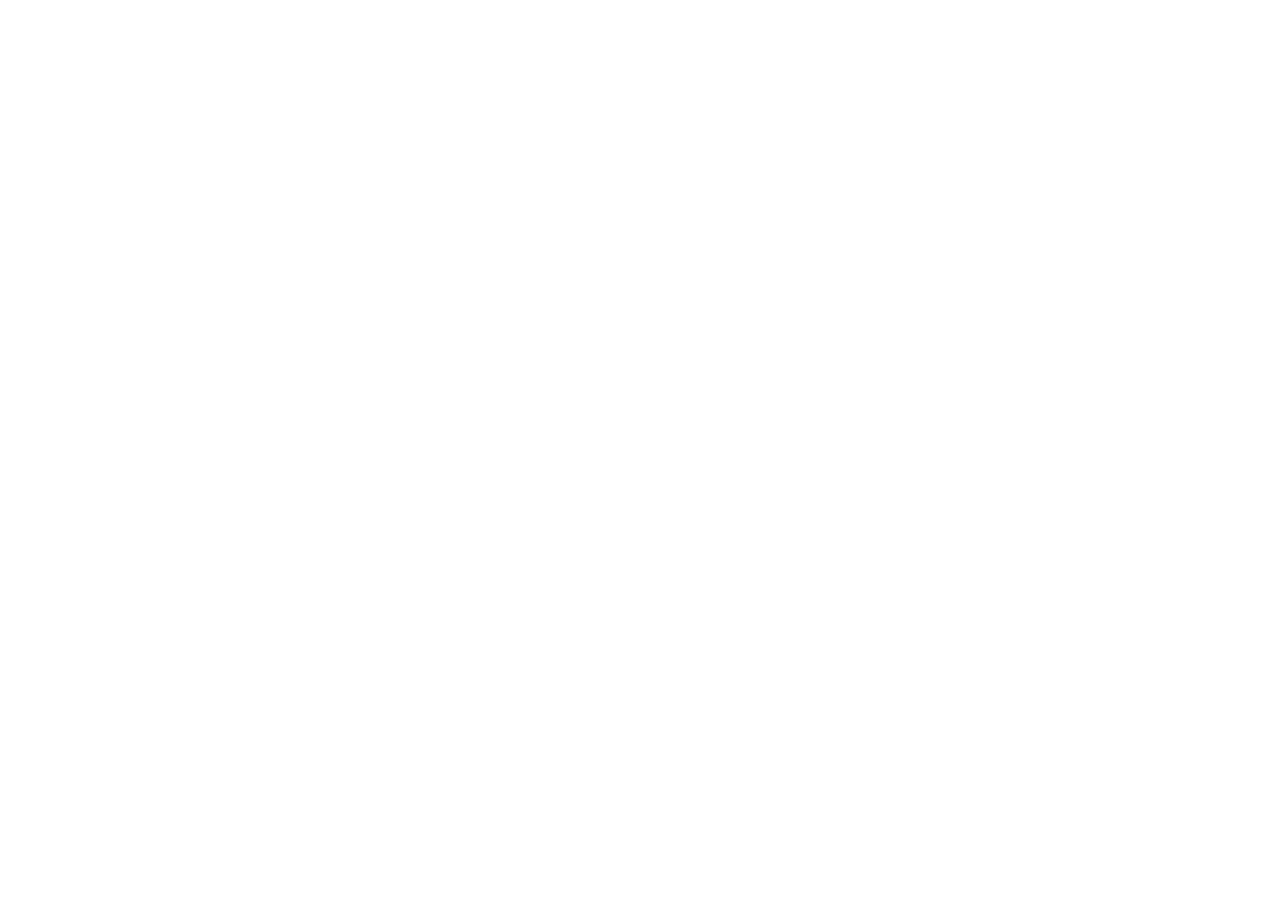
==== index.html @ 9c476bf7 "Beginning of something beautiful" ====
<!DOCTYPE html>
<html>
  <head>
    <title>Echo Appreciates You</title>
    <!-- Latest compiled and minified CSS -->
    <link rel="stylesheet" href="https://maxcdn.bootstrapcdn.com/bootstrap/3.3.7/css/bootstrap.min.css">
    <link rel="stylesheet" src="css/main.css" type="text/css">
    <link rel="stylesheet" src="css/layout.css" type="text/css">
    <!-- jQuery library -->
    <script src="https://ajax.googleapis.com/ajax/libs/jquery/3.2.1/jquery.min.js"></script>
    <!-- Latest compiled JavaScript -->
    <script src="https://maxcdn.bootstrapcdn.com/bootstrap/3.3.7/js/bootstrap.min.js"></script>
  </head>
  <body></body>
</html>
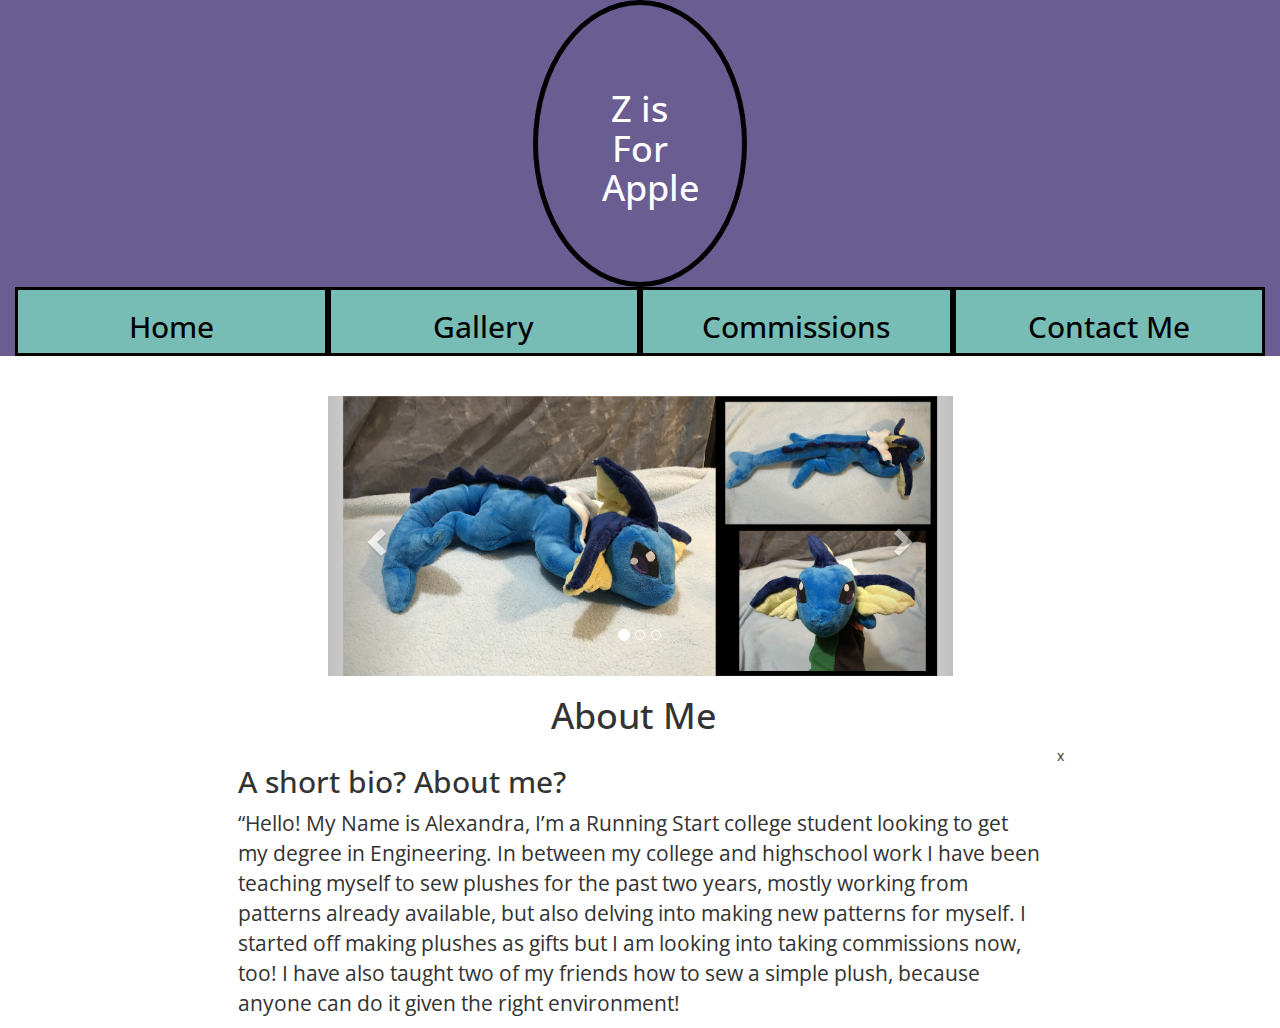
==== commit 248c4097: "Should probably push this out, the home page is coming together" ====
--- a/index.html
+++ b/index.html
@@ -1,15 +1,99 @@
-<!DOCTYPE html>
+<!DOCTYPE HTML>
 <html>
   <head>
     <title>Echo Appreciates You</title>
     <!-- Latest compiled and minified CSS -->
     <link rel="stylesheet" href="https://maxcdn.bootstrapcdn.com/bootstrap/3.3.7/css/bootstrap.min.css">
-    <link rel="stylesheet" src="css/main.css" type="text/css">
-    <link rel="stylesheet" src="css/layout.css" type="text/css">
     <!-- jQuery library -->
     <script src="https://ajax.googleapis.com/ajax/libs/jquery/3.2.1/jquery.min.js"></script>
     <!-- Latest compiled JavaScript -->
     <script src="https://maxcdn.bootstrapcdn.com/bootstrap/3.3.7/js/bootstrap.min.js"></script>
+    <link rel="stylesheet" href="css/main.css" type="text/css">
+    <link rel="stylesheet" href="css/layout.css" type="text/css">
+    <link href="https://fonts.googleapis.com/css?family=Open+Sans+Condensed:300" rel="stylesheet">
   </head>
-  <body></body>
+  <body>
+    <header>
+      <div class="row">
+        <div class="col-sm-5"></div>
+        <div class="col-sm-2 shape-up">
+          <h1>Z is For Apple</h1>
+        </div>
+        <div class="col-sm-5"></div>
+      </div>
+    <nav class="container-fluid">
+      <div class="row borders">
+        <div class="col-sm-3">
+          <h2>Home</h2>
+        </div>
+        <div class="col-sm-3">
+          <h2>Gallery</h2>
+        </div>
+        <div class="col-sm-3">
+          <h2>Commissions</h2>
+        </div>
+        <div class="col-sm-3">
+          <h2>Contact Me</h2>
+        </div>
+      </div>
+    </nav>
+    </header>
+    <div class="container-fluid">
+      <br><br>
+      <div id="myCarousel" class="carousel slide" data-ride="carousel">
+        <!-- Indicators -->
+        <ol class="carousel-indicators">
+          <li data-target="#myCarousel" data-slide-to="0" class="active"></li>
+          <li data-target="#myCarousel" data-slide-to="1"></li>
+          <li data-target="#myCarousel" data-slide-to="2"></li>
+        </ol>
+
+        <!-- Wrapper for slides -->
+        <div class="carousel-inner">
+          <div class="item active">
+            <img class="caro" src="images/vaporeon/Vap.jpg" alt="Vaporeon">
+          </div>
+
+          <div class="item">
+            <img class="caro" src="images/Wimpods/wimpods.JPG" alt="Three Wimpods">
+          </div>
+
+          <div class="item">
+            <img class="caro" src="ny.jpg" alt="New York">
+          </div>
+        </div>
+
+        <!-- Left and right controls -->
+        <a class="left carousel-control" href="#myCarousel" data-slide="prev">
+          <span class="glyphicon glyphicon-chevron-left"></span>
+          <span class="sr-only">Previous</span>
+        </a>
+        <a class="right carousel-control" href="#myCarousel" data-slide="next">
+          <span class="glyphicon glyphicon-chevron-right"></span>
+          <span class="sr-only">Next</span>
+        </a>
+    </div>
+      <div class="row">
+        <div class="col-sm-5"></div>
+        <div class="col-sm-2">
+          <h1>About Me</h1>
+        </div>
+        <div class="col-sm-5"></div>
+      </div>
+      <div class="row">
+        <div class="col-sm-2"></div>
+        <div class="col-sm-8">
+          <h2>A short bio? About me?</h2>
+          <p>
+          “Hello! My Name is Alexandra, I’m a Running Start college student looking to get my degree in Engineering. In between my
+          college and highschool work I have been teaching myself to sew plushes for the past two years, mostly working from patterns
+          already available, but also delving into making new patterns for myself. I started off making plushes as gifts but I am
+           looking into taking commissions now, too! I have also taught two of my friends how to sew a simple plush, because anyone
+            can do it given the right environment!
+          </p>
+        </div>
+        <div class="col-sm-2"></div>x
+      </div>
+    </div>
+  </body>
 </html>
--- a/css/main.css
+++ b/css/main.css
@@ -0,0 +1,24 @@
+/*Elements*/
+header{
+  background-color: #6A5D92;
+  text-align: center;
+  color: white;
+}
+
+p{
+  font-size: 1.5em;
+}
+/*Classes*/
+.borders div{
+  text-align: center;
+  border: solid medium black;
+}
+.borders > .col-sm-3{
+  background-color: #77BDB5;
+  color: black;
+}
+.shape-up{
+  border-radius: 100%;
+  border: solid thick black;
+  padding: 5%;
+}
--- a/css/layout.css
+++ b/css/layout.css
@@ -0,0 +1,30 @@
+/*Elements*/
+html body{
+  margin: 0;
+  padding: 0;
+  font-family: "Open Sans Condensed"
+}
+
+/*Classes*/
+.row{
+  margin: 0 auto;
+  width: 100%;
+}
+.carousel{
+  width: 50%;
+  margin: 0 auto;
+}
+.carousel-inner img {
+  margin: 0 auto;
+  min-width: 7em;
+  max-width: 7em;
+  min-height: 20em;
+  max-height: 20em;
+}
+
+.carousel-indicators{
+  
+}
+.container-fluid{
+  position: relative;
+}
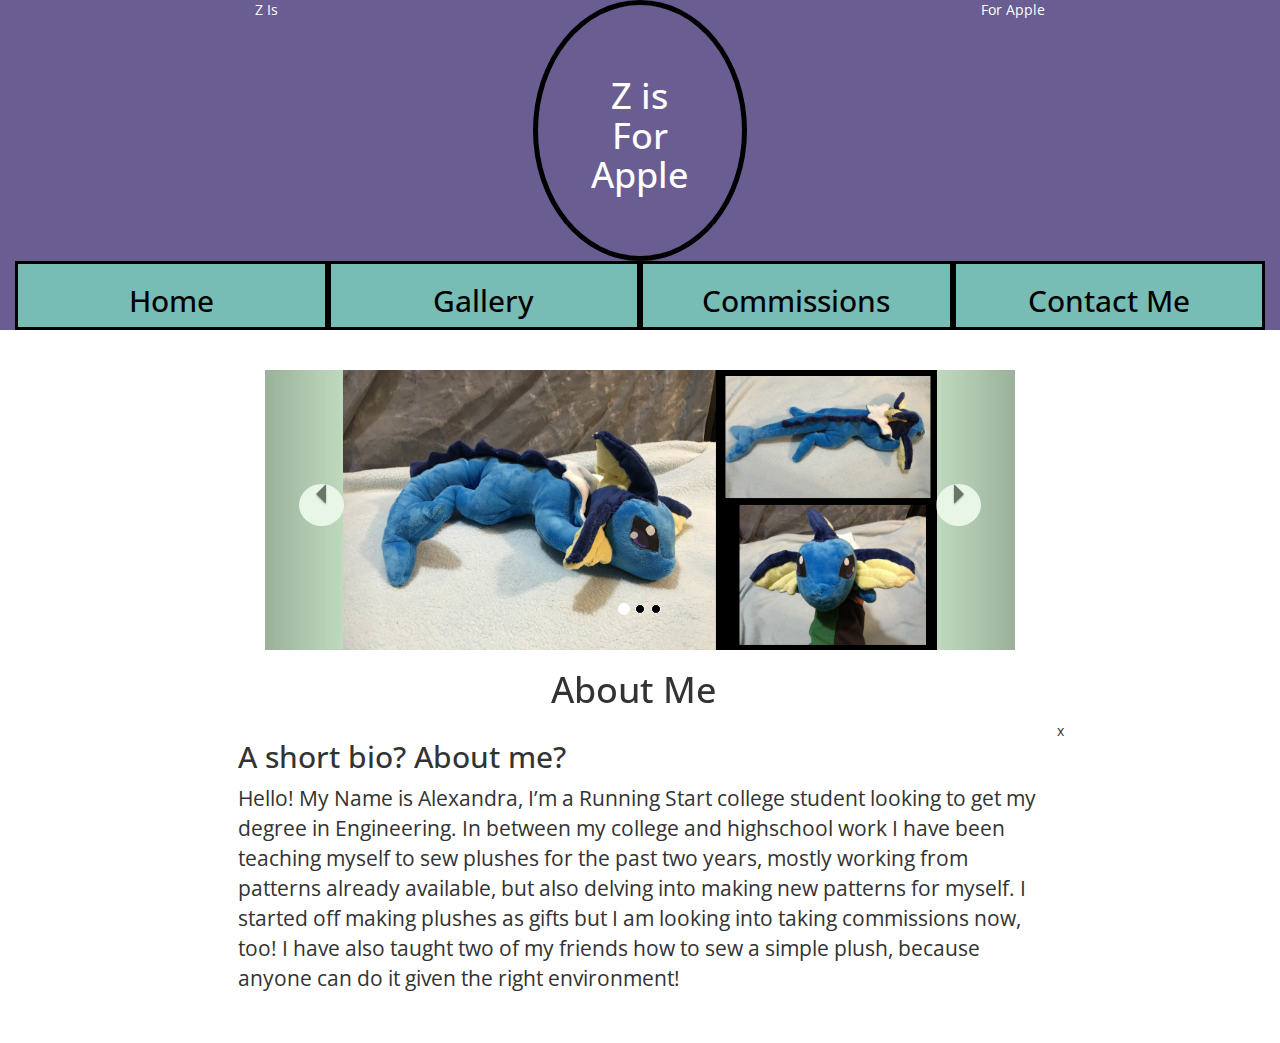
==== commit 2ac5d871: "Fixed the navbar up" ====
--- a/index.html
+++ b/index.html
@@ -1,5 +1,5 @@
 <!DOCTYPE HTML>
-<html>
+<html lang ="en">
   <head>
     <title>Echo Appreciates You</title>
     <!-- Latest compiled and minified CSS -->
@@ -11,29 +11,33 @@
     <link rel="stylesheet" href="css/main.css" type="text/css">
     <link rel="stylesheet" href="css/layout.css" type="text/css">
     <link href="https://fonts.googleapis.com/css?family=Open+Sans+Condensed:300" rel="stylesheet">
+    <meta http-equiv="Content-Type" content="text/html; charset=UTF-8">
+    <meta name="viewport" content="width=device-width, initial-scale=1">
+    <meta name="description" content="I make plushie commissions">
+    <meta name="author" content="Zandra Beegle">
   </head>
   <body>
     <header>
       <div class="row">
-        <div class="col-sm-5"></div>
+        <div class="col-sm-5"> Z Is</div>
         <div class="col-sm-2 shape-up">
           <h1>Z is For Apple</h1>
         </div>
-        <div class="col-sm-5"></div>
+        <div class="col-sm-5">For Apple</div>
       </div>
     <nav class="container-fluid">
       <div class="row borders">
         <div class="col-sm-3">
-          <h2>Home</h2>
+          <a href="index.html"><h2>Home</h2></a>
         </div>
         <div class="col-sm-3">
-          <h2>Gallery</h2>
+          <a href="gallery/gallery.html"><h2>Gallery</h2></a>
         </div>
         <div class="col-sm-3">
-          <h2>Commissions</h2>
+          <a href="commissions/commissions.html"><h2>Commissions</h2></a>
         </div>
         <div class="col-sm-3">
-          <h2>Contact Me</h2>
+          <a href="contact/contactme.html"><h2>Contact Me</h2></a>
         </div>
       </div>
     </nav>
@@ -59,17 +63,16 @@
           </div>
 
           <div class="item">
-            <img class="caro" src="ny.jpg" alt="New York">
+            <img class="caro" src="images/flowey/flowey.JPG" alt="Flowey">
           </div>
         </div>
-
         <!-- Left and right controls -->
         <a class="left carousel-control" href="#myCarousel" data-slide="prev">
-          <span class="glyphicon glyphicon-chevron-left"></span>
+          <span class="glyphicon glyphicon-triangle-left"></span>
           <span class="sr-only">Previous</span>
         </a>
         <a class="right carousel-control" href="#myCarousel" data-slide="next">
-          <span class="glyphicon glyphicon-chevron-right"></span>
+          <span class="glyphicon glyphicon-triangle-right"></span>
           <span class="sr-only">Next</span>
         </a>
     </div>
@@ -85,12 +88,13 @@
         <div class="col-sm-8">
           <h2>A short bio? About me?</h2>
           <p>
-          “Hello! My Name is Alexandra, I’m a Running Start college student looking to get my degree in Engineering. In between my
+          Hello! My Name is Alexandra, I’m a Running Start college student looking to get my degree in Engineering. In between my
           college and highschool work I have been teaching myself to sew plushes for the past two years, mostly working from patterns
           already available, but also delving into making new patterns for myself. I started off making plushes as gifts but I am
            looking into taking commissions now, too! I have also taught two of my friends how to sew a simple plush, because anyone
             can do it given the right environment!
           </p>
+          <br><br>
         </div>
         <div class="col-sm-2"></div>x
       </div>
--- a/css/main.css
+++ b/css/main.css
@@ -7,6 +7,12 @@
 
 p{
   font-size: 1.5em;
+}
+a:active{
+  color: black;
+}
+a:link{
+  color: black;
 }
 /*Classes*/
 .borders div{
@@ -20,5 +26,17 @@
 .shape-up{
   border-radius: 100%;
   border: solid thick black;
-  padding: 5%;
+  padding: 4%;
 }
+.item{
+  background-color: #CFECCE;
+}
+
+.glyphicon{
+  margin-top: 100%;
+  width: 40%;
+  height: 15%;
+  border-radius: 100%;
+  background-color: #FFF;
+  opacity: 2;
+}
--- a/css/layout.css
+++ b/css/layout.css
@@ -6,24 +6,30 @@
 }
 
 /*Classes*/
+.stack{
+  height: 100%;
+}
 .row{
   margin: 0 auto;
   width: 100%;
 }
 .carousel{
-  width: 50%;
+  width: 60%;
   margin: 0 auto;
 }
 .carousel-inner img {
   margin: 0 auto;
   min-width: 7em;
-  max-width: 7em;
+  max-width: 10em;
   min-height: 20em;
   max-height: 20em;
 }
 
-.carousel-indicators{
-  
+.carousel-indicators li{
+  position: relative;
+  display: inline-block;
+  margin-top: 10%;
+  background-color: black;
 }
 .container-fluid{
   position: relative;
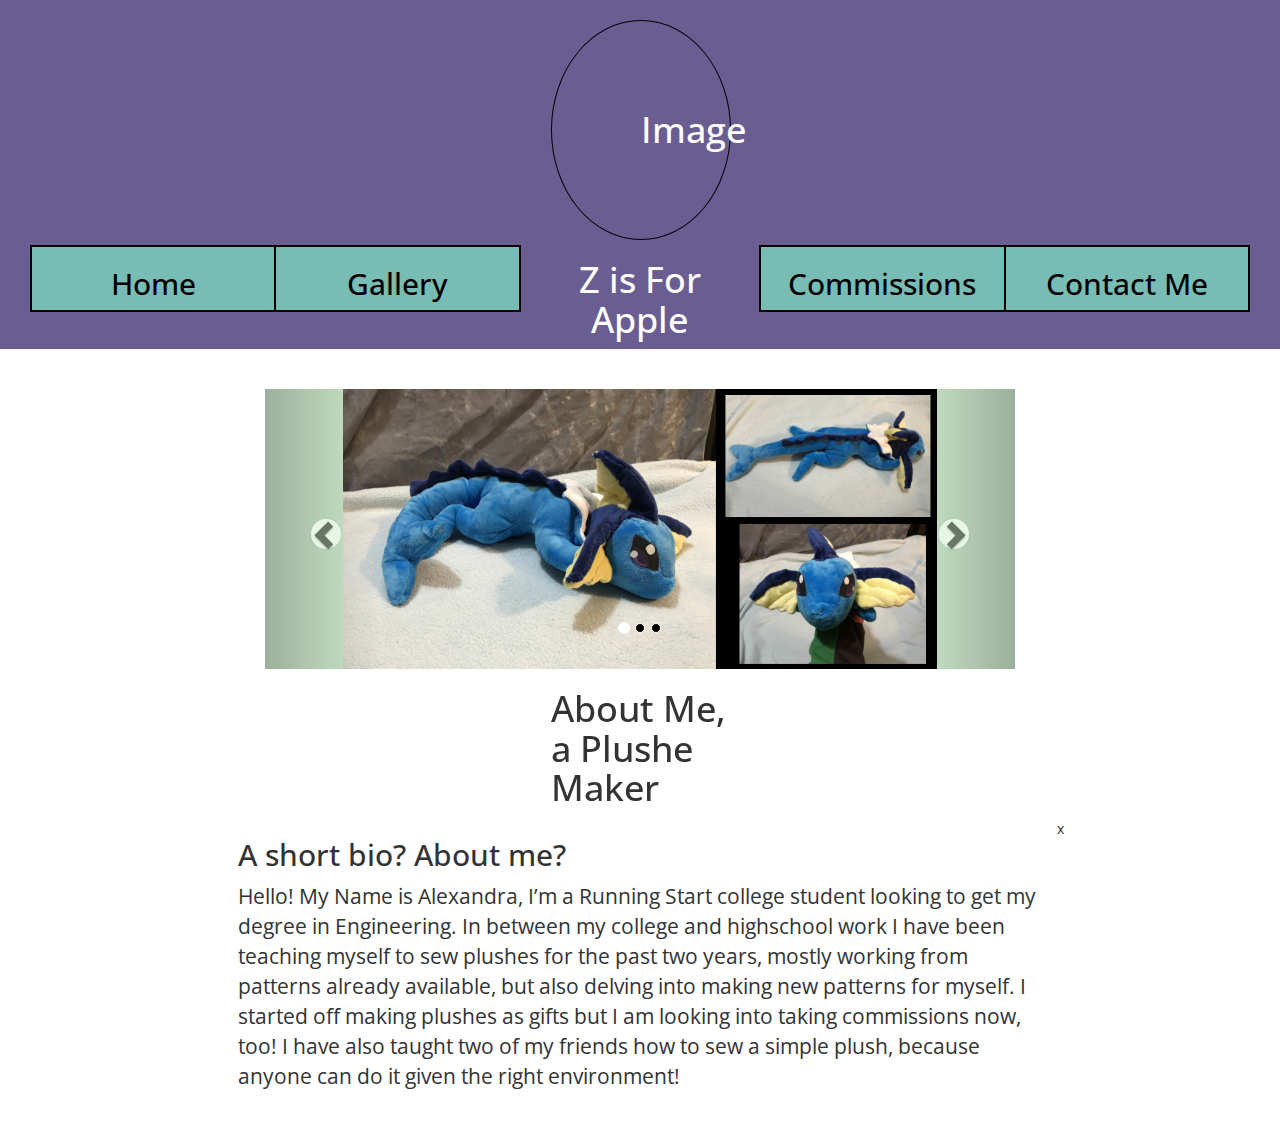
==== commit 70f7a213: "Decided on a navbar!" ====
--- a/index.html
+++ b/index.html
@@ -18,29 +18,35 @@
   </head>
   <body>
     <header>
-      <div class="row">
-        <div class="col-sm-5"> Z Is</div>
-        <div class="col-sm-2 shape-up">
-          <h1>Z is For Apple</h1>
+      <nav class="container-fluid">
+        <div class="row">
+          <div class="col-sm-5 borders">
+            <div class="row push-down">
+              <div class="col-sm-6">
+                <a href="index.html"><h2>Home</h2></a>
+              </div>
+              <div class="col-sm-6">
+                <a href="gallery/gallery.html"><h2>Gallery</h2></a>
+                  </div>
+              </div>
+          </div>
+
+          <div class="col-sm-2">
+            <h1 class="shape-up">Image</h1>
+            <h1>Z is For Apple</h1>
+          </div>
+          <div class="col-sm-5 borders">
+            <div class="row push-down">
+              <div class="col-sm-6">
+                <a href="commissions/commissions.html"><h2>Commissions</h2></a>
+              </div>
+              <div class="col-sm-6">
+                <a href="contact/contactme.html"><h2>Contact Me</h2></a>
+              </div>
+            </div>
+          </div>
         </div>
-        <div class="col-sm-5">For Apple</div>
-      </div>
-    <nav class="container-fluid">
-      <div class="row borders">
-        <div class="col-sm-3">
-          <a href="index.html"><h2>Home</h2></a>
-        </div>
-        <div class="col-sm-3">
-          <a href="gallery/gallery.html"><h2>Gallery</h2></a>
-        </div>
-        <div class="col-sm-3">
-          <a href="commissions/commissions.html"><h2>Commissions</h2></a>
-        </div>
-        <div class="col-sm-3">
-          <a href="contact/contactme.html"><h2>Contact Me</h2></a>
-        </div>
-      </div>
-    </nav>
+      </nav>
     </header>
     <div class="container-fluid">
       <br><br>
@@ -68,18 +74,18 @@
         </div>
         <!-- Left and right controls -->
         <a class="left carousel-control" href="#myCarousel" data-slide="prev">
-          <span class="glyphicon glyphicon-triangle-left"></span>
+          <span class="glyphicon glyphicon-chevron-left"></span>
           <span class="sr-only">Previous</span>
         </a>
         <a class="right carousel-control" href="#myCarousel" data-slide="next">
-          <span class="glyphicon glyphicon-triangle-right"></span>
+          <span class="glyphicon glyphicon-chevron-right"></span>
           <span class="sr-only">Next</span>
         </a>
     </div>
       <div class="row">
         <div class="col-sm-5"></div>
         <div class="col-sm-2">
-          <h1>About Me</h1>
+          <h1>About Me, a Plushe Maker</h1>
         </div>
         <div class="col-sm-5"></div>
       </div>
--- a/css/main.css
+++ b/css/main.css
@@ -17,7 +17,7 @@
 /*Classes*/
 .borders div{
   text-align: center;
-  border: solid medium black;
+  border: solid thin black;
 }
 .borders > .col-sm-3{
   background-color: #77BDB5;
@@ -25,8 +25,9 @@
 }
 .shape-up{
   border-radius: 100%;
-  border: solid thick black;
-  padding: 4%;
+  border: solid thin black;
+  padding: 50%;
+  height: 100%;
 }
 .item{
   background-color: #CFECCE;
@@ -34,8 +35,8 @@
 
 .glyphicon{
   margin-top: 100%;
-  width: 40%;
-  height: 15%;
+  width: 100%;
+  height: 100%;
   border-radius: 100%;
   background-color: #FFF;
   opacity: 2;
--- a/css/layout.css
+++ b/css/layout.css
@@ -12,6 +12,10 @@
 .row{
   margin: 0 auto;
   width: 100%;
+}
+.push-down{
+  margin-top: 50%;
+  background-color: #77BDB5;
 }
 .carousel{
   width: 60%;
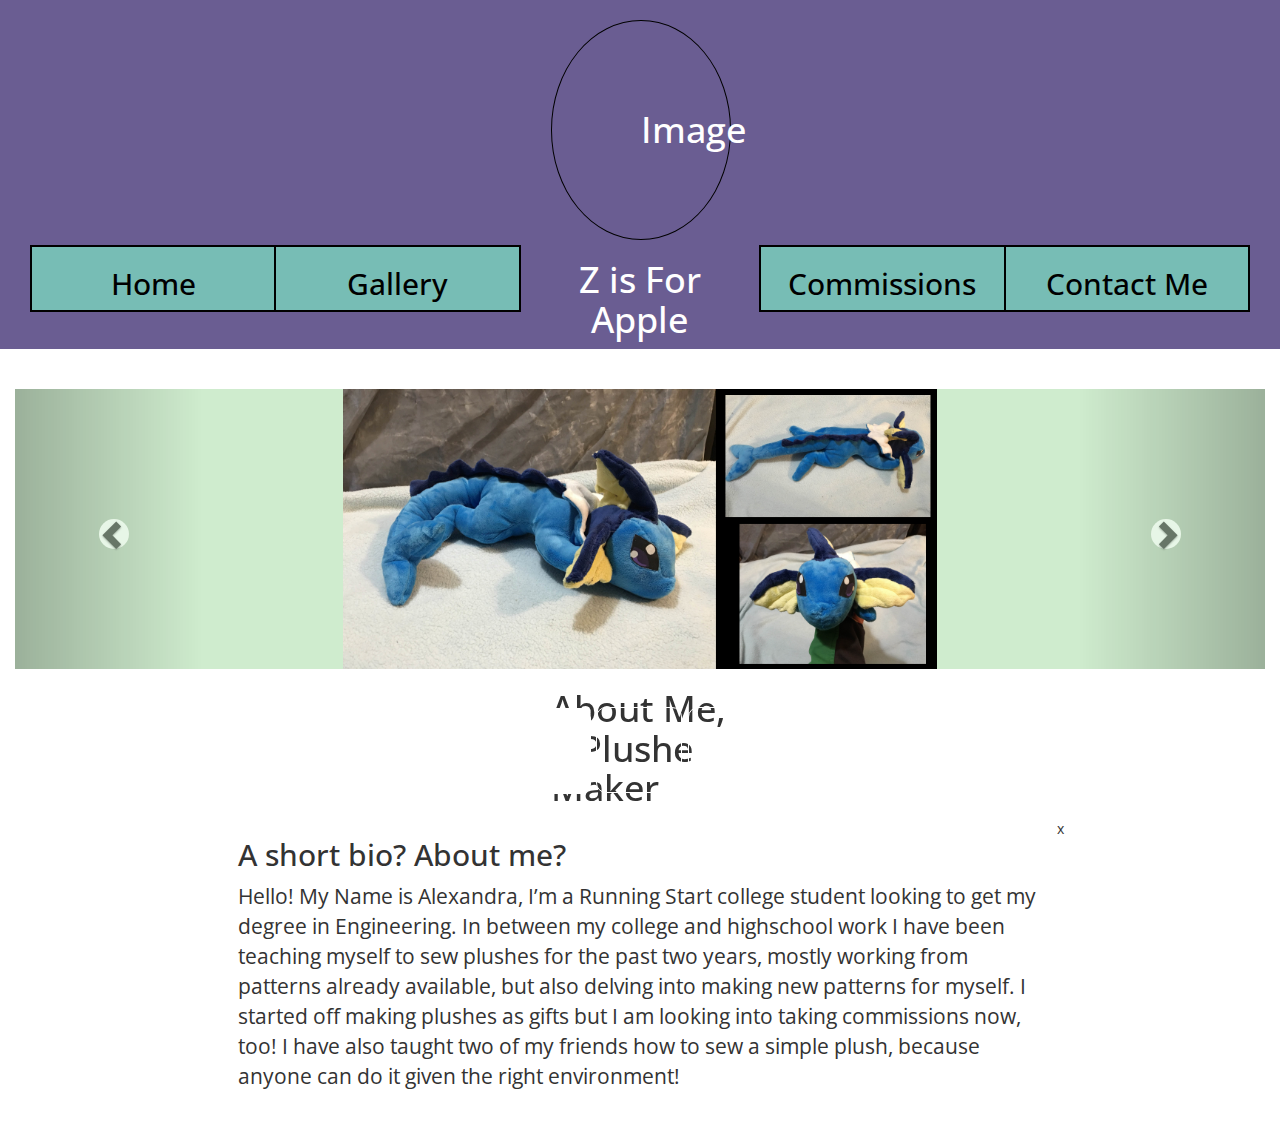
==== commit f9e99a0f: "Idk wtf I'm doing anymore" ====
--- a/index.html
+++ b/index.html
@@ -61,15 +61,15 @@
         <!-- Wrapper for slides -->
         <div class="carousel-inner">
           <div class="item active">
-            <img class="caro" src="images/vaporeon/Vap.jpg" alt="Vaporeon">
+            <img class="img-responsive" class="caro" src="images/vaporeon/Vap.jpg" alt="Vaporeon">
           </div>
 
           <div class="item">
-            <img class="caro" src="images/Wimpods/wimpods.JPG" alt="Three Wimpods">
+            <img class="img-responsive" class="caro" src="images/Wimpods/wimpods.JPG" alt="Three Wimpods">
           </div>
 
           <div class="item">
-            <img class="caro" src="images/flowey/flowey.JPG" alt="Flowey">
+            <img class="img-responsive" class="caro" src="images/flowey/flowey.JPG" alt="Flowey">
           </div>
         </div>
         <!-- Left and right controls -->
--- a/css/main.css
+++ b/css/main.css
@@ -23,12 +23,11 @@
   background-color: #77BDB5;
   color: black;
 }
-.shape-up{
-  border-radius: 100%;
+
+.images{
   border: solid thin black;
-  padding: 50%;
-  height: 100%;
 }
+
 .item{
   background-color: #CFECCE;
 }
--- a/css/layout.css
+++ b/css/layout.css
@@ -17,8 +17,15 @@
   margin-top: 50%;
   background-color: #77BDB5;
 }
+.shape-up{
+  border-radius: 100%;
+  border: solid thin black;
+  padding: 50%;
+  height: 100%;
+}
+
 .carousel{
-  width: 60%;
+  width: 100%;
   margin: 0 auto;
 }
 .carousel-inner img {
@@ -30,11 +37,27 @@
 }
 
 .carousel-indicators li{
+  padding: 3em;
+  list-style-type: none;
+  width: 10%;
+}
+
+.carousel-indicators img{
+  max-width: 3em;
+  max-height: 3em;
+  position: relative;
+}
+
+.carousel-indicators{
+  bottom: -50%;
+}
+.carousel-indicators li .active{
+  max-width: 3em;
+  max-height: 3em;
   position: relative;
   display: inline-block;
-  margin-top: 10%;
-  background-color: black;
 }
+
 .container-fluid{
   position: relative;
 }
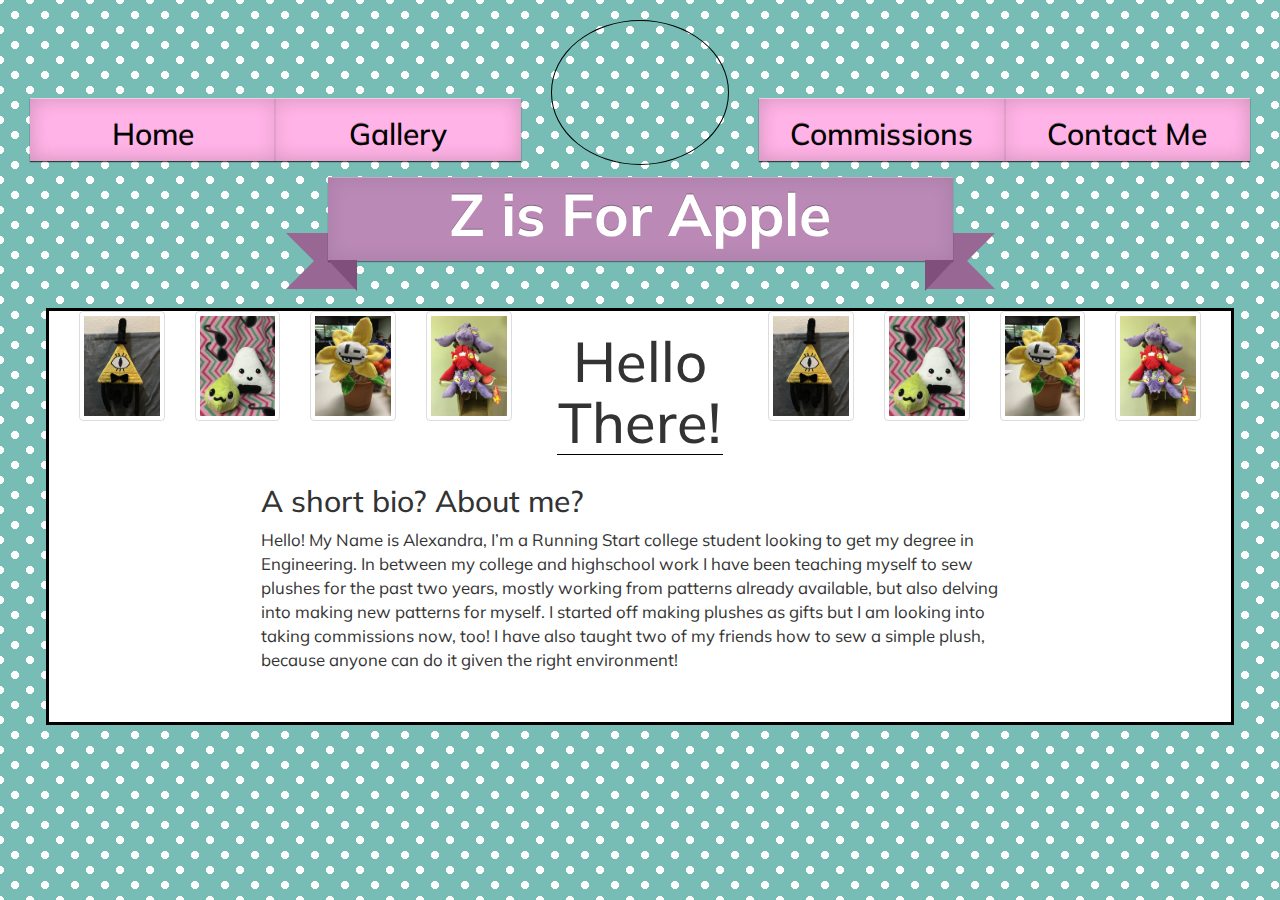
==== commit 8cb076a9: "There have been a lot of changes, everything looks better now though!" ====
--- a/index.html
+++ b/index.html
@@ -1,7 +1,7 @@
 <!DOCTYPE HTML>
 <html lang ="en">
   <head>
-    <title>Echo Appreciates You</title>
+    <title>Z is For Apple Plushes</title>
     <!-- Latest compiled and minified CSS -->
     <link rel="stylesheet" href="https://maxcdn.bootstrapcdn.com/bootstrap/3.3.7/css/bootstrap.min.css">
     <!-- jQuery library -->
@@ -10,7 +10,7 @@
     <script src="https://maxcdn.bootstrapcdn.com/bootstrap/3.3.7/js/bootstrap.min.js"></script>
     <link rel="stylesheet" href="css/main.css" type="text/css">
     <link rel="stylesheet" href="css/layout.css" type="text/css">
-    <link href="https://fonts.googleapis.com/css?family=Open+Sans+Condensed:300" rel="stylesheet">
+  <link href="https://fonts.googleapis.com/css?family=Muli" rel="stylesheet">
     <meta http-equiv="Content-Type" content="text/html; charset=UTF-8">
     <meta name="viewport" content="width=device-width, initial-scale=1">
     <meta name="description" content="I make plushie commissions">
@@ -30,10 +30,8 @@
                   </div>
               </div>
           </div>
-
           <div class="col-sm-2">
-            <h1 class="shape-up">Image</h1>
-            <h1>Z is For Apple</h1>
+            <h1 class="shape-up"></h1>
           </div>
           <div class="col-sm-5 borders">
             <div class="row push-down">
@@ -46,63 +44,69 @@
             </div>
           </div>
         </div>
+        <div class="row protector">
+          <div class="col-sm-3">
+          </div>
+          <div class="col-sm-6 ribbon">
+            <h1 class="more ribbon-content">Z is For Apple</h1>
+            <br><br>
+          </div>
+          <div class="col-sm-3">
+          </div>
+        </div>
       </nav>
     </header>
     <div class="container-fluid">
-      <br><br>
-      <div id="myCarousel" class="carousel slide" data-ride="carousel">
-        <!-- Indicators -->
-        <ol class="carousel-indicators">
-          <li data-target="#myCarousel" data-slide-to="0" class="active"></li>
-          <li data-target="#myCarousel" data-slide-to="1"></li>
-          <li data-target="#myCarousel" data-slide-to="2"></li>
-        </ol>
-
-        <!-- Wrapper for slides -->
-        <div class="carousel-inner">
-          <div class="item active">
-            <img class="img-responsive" class="caro" src="images/vaporeon/Vap.jpg" alt="Vaporeon">
+      <div class ="back">
+        <div class="row">
+          <div class="col-sm-5">
+            <div class="col-sm-3">
+              <img class ="img-responsive img-thumbnail"src ="images/bill/bill1.JPG" alt="Bill Cipher" title="Bill Cipher">
+            </div>
+            <div class="col-sm-3">
+              <img class ="img-responsive img-thumbnail"src ="images/sushies/su3.JPG" alt="Wasabi and Onigiri" title="Wasabi and Onigiri">
+            </div>
+            <div class="col-sm-3">
+              <img class ="img-responsive img-thumbnail"src ="images/flowey/flowey.JPG" alt="Flowey" title="Flowey">
+            </div>
+            <div class="col-sm-3">
+              <img class ="img-responsive img-thumbnail"src ="images/wimpods/wim1.JPG" alt="Wimpods" title="Wimpods">
+            </div>
           </div>
-
-          <div class="item">
-            <img class="img-responsive" class="caro" src="images/Wimpods/wimpods.JPG" alt="Three Wimpods">
+          <div class="col-sm-2">
+            <h1 class="centered">Hello There!</h1>
           </div>
-
-          <div class="item">
-            <img class="img-responsive" class="caro" src="images/flowey/flowey.JPG" alt="Flowey">
+          <div class="col-sm-5">
+            <div class="col-sm-3">
+              <img class ="img-responsive img-thumbnail"src ="images/bill/bill1.JPG" alt="Bill Cipher" title="Bill Cipher">
+            </div>
+            <div class="col-sm-3">
+              <img class ="img-responsive img-thumbnail"src ="images/sushies/su3.JPG" alt="Wasabi and Onigiri" title="Wasabi and Onigiri">
+            </div>
+            <div class="col-sm-3">
+              <img class ="img-responsive img-thumbnail"src ="images/flowey/flowey.JPG" alt="Flowey" title="Flowey">
+            </div>
+            <div class="col-sm-3">
+              <img class ="img-responsive img-thumbnail"src ="images/wimpods/wim1.JPG" alt="Wimpods" title="Wimpods">
+            </div>
           </div>
         </div>
-        <!-- Left and right controls -->
-        <a class="left carousel-control" href="#myCarousel" data-slide="prev">
-          <span class="glyphicon glyphicon-chevron-left"></span>
-          <span class="sr-only">Previous</span>
-        </a>
-        <a class="right carousel-control" href="#myCarousel" data-slide="next">
-          <span class="glyphicon glyphicon-chevron-right"></span>
-          <span class="sr-only">Next</span>
-        </a>
-    </div>
-      <div class="row">
-        <div class="col-sm-5"></div>
-        <div class="col-sm-2">
-          <h1>About Me, a Plushe Maker</h1>
+        <div class="row">
+          <div class="col-sm-2">
+          </div>
+          <div class="col-sm-8">
+            <h2>A short bio? About me?</h2>
+            <p>
+            Hello! My Name is Alexandra, I’m a Running Start college student looking to get my degree in Engineering. In between my
+            college and highschool work I have been teaching myself to sew plushes for the past two years, mostly working from patterns
+            already available, but also delving into making new patterns for myself. I started off making plushes as gifts but I am
+             looking into taking commissions now, too! I have also taught two of my friends how to sew a simple plush, because anyone
+              can do it given the right environment!
+            </p>
+            <br><br>
+          </div>
+          <div class="col-sm-2"></div>
         </div>
-        <div class="col-sm-5"></div>
-      </div>
-      <div class="row">
-        <div class="col-sm-2"></div>
-        <div class="col-sm-8">
-          <h2>A short bio? About me?</h2>
-          <p>
-          Hello! My Name is Alexandra, I’m a Running Start college student looking to get my degree in Engineering. In between my
-          college and highschool work I have been teaching myself to sew plushes for the past two years, mostly working from patterns
-          already available, but also delving into making new patterns for myself. I started off making plushes as gifts but I am
-           looking into taking commissions now, too! I have also taught two of my friends how to sew a simple plush, because anyone
-            can do it given the right environment!
-          </p>
-          <br><br>
-        </div>
-        <div class="col-sm-2"></div>x
       </div>
     </div>
   </body>
--- a/css/main.css
+++ b/css/main.css
@@ -1,12 +1,22 @@
 /*Elements*/
+body{
+  /* Polkadots adapted from https://codepen.io/danichk/pen/YyVeXa*/
+  background: #77BDB5;
+  background-image:
+    radial-gradient(white 20%, transparent 0),
+    radial-gradient(white 20%, transparent 0);
+  background-size: 30px 30px;
+  background-position: 0 0, 15px 15px;
+}
 header{
-  background-color: #6A5D92;
+  background-color:;
+  /*#77BDB5*/
   text-align: center;
   color: white;
 }
 
 p{
-  font-size: 1.5em;
+  font-size: 1.2em;
 }
 a:active{
   color: black;
@@ -14,10 +24,32 @@
 a:link{
   color: black;
 }
+a:visited{
+  color: black;
+}
+a:hover{
+  text-decoration: none;
+}
+
+form{
+  font-size: 1.5em;
+  border: thin black solid;
+  text-align: center;
+}
 /*Classes*/
+
+.back{
+  background-color: white;
+  width: 95%;
+  margin: 0 auto;
+  border: solid black medium;
+}
 .borders div{
   text-align: center;
-  border: solid thin black;
+  text-shadow: 0px -1px 0px rgba(0,0,0,0.3);
+  box-shadow: inset 0px 1px 0px rgba(255,255,255,.3),
+ 					inset 0px 0px 20px rgba(0,0,0,0.1),
+ 					0px 1px 1px rgba(0,0,0,0.4);
 }
 .borders > .col-sm-3{
   background-color: #77BDB5;
@@ -26,6 +58,13 @@
 
 .images{
   border: solid thin black;
+  padding: 5%;
+  text-align: center;
+  background-color: #CFECCE;
+}
+
+.gal{
+  border: solid medium white;
 }
 
 .item{
--- a/css/layout.css
+++ b/css/layout.css
@@ -2,25 +2,91 @@
 html body{
   margin: 0;
   padding: 0;
-  font-family: "Open Sans Condensed"
+  font-family: "Open Sans Condensed", "Montserrat", "Muli";
 }
 
 /*Classes*/
+.col-sm-6 h2{
+  font-weight: 500;
+}
 .stack{
   height: 100%;
+}
+.more{
+  font-size: 4.2em;
+  margin-top: 0.8%;
+  font-weight: bold;
+}
+
+/*Ribbon code adapted from https://css-tricks.com/snippets/css/ribbon/ */
+.ribbon {
+ position: relative;
+ height: 6em;
+ background: #ba89b6;
+ color: #fff;
+ margin: 0.2em auto 3.3em;
+ text-shadow: 0px -1px 0px rgba(0,0,0,0.3);
+ box-shadow: inset 0px 1px 0px rgba(255,255,255,.3),
+					inset 0px 0px 20px rgba(0,0,0,0.1),
+					0px 1px 1px rgba(0,0,0,0.4);
+
+}
+.ribbon:before, .ribbon:after {
+ content: "";
+ position: absolute;
+ display: block;
+ bottom: -2em;
+ border: 2em solid #986794;
+ z-index: -1;
+}
+.ribbon:before {
+ left: -3em;
+ border-right-width: 3em;
+ border-left-color: transparent;
+}
+.ribbon:after {
+ right: -3em;
+ border-left-width: 3em;
+ border-right-color: transparent;
+}
+.ribbon .ribbon-content:before, .ribbon .ribbon-content:after {
+ content: "";
+ position: absolute;
+ display: block;
+ border-style: solid;
+ border-color: #804f7c transparent transparent transparent;
+ bottom: -0.5em;
+}
+.ribbon .ribbon-content:before {
+ left: 0;
+ border-width: 0.54em 0 0 0.5em;
+ z-index: 1;
+}
+.ribbon .ribbon-content:after {
+ right: -0.2%;
+ border-width: 0.54em 0.5em 0 0;
+ z-index: 1;
+}
+.protector{
+  position: relative;
+  z-index: 1;
 }
 .row{
   margin: 0 auto;
   width: 100%;
 }
 .push-down{
-  margin-top: 50%;
-  background-color: #77BDB5;
+  margin-top: 20%;
+  background-color: #ffb3e6;
+  text-shadow: 0px -1px 0px rgba(0,0,0,0.3);
+  box-shadow: inset 0px 1px 0px rgba(255,255,255,.3),
+ 					inset 0px 0px 20px rgba(0,0,0,0.1),
+ 					0px 1px 1px rgba(0,0,0,0.4);
 }
 .shape-up{
   border-radius: 100%;
   border: solid thin black;
-  padding: 50%;
+  padding: 40%;
   height: 100%;
 }
 
@@ -28,35 +94,32 @@
   width: 100%;
   margin: 0 auto;
 }
+.carousel-inner{
+  margin: 0 auto;
+}
 .carousel-inner img {
   margin: 0 auto;
-  min-width: 7em;
-  max-width: 10em;
-  min-height: 20em;
-  max-height: 20em;
+  min-width: 15em;
+  max-width: 15em;
+  min-height: 20.5em;
+  max-height: 20.5em;
 }
-
-.carousel-indicators li{
-  padding: 3em;
-  list-style-type: none;
-  width: 10%;
+.centered{
+  font-size: 4em;
+  border-bottom: solid thin black;
+}
+.centered{
+  text-align: center;
 }
 
 .carousel-indicators img{
   max-width: 3em;
   max-height: 3em;
-  position: relative;
 }
 
 .carousel-indicators{
   bottom: -50%;
 }
-.carousel-indicators li .active{
-  max-width: 3em;
-  max-height: 3em;
-  position: relative;
-  display: inline-block;
-}
 
 .container-fluid{
   position: relative;
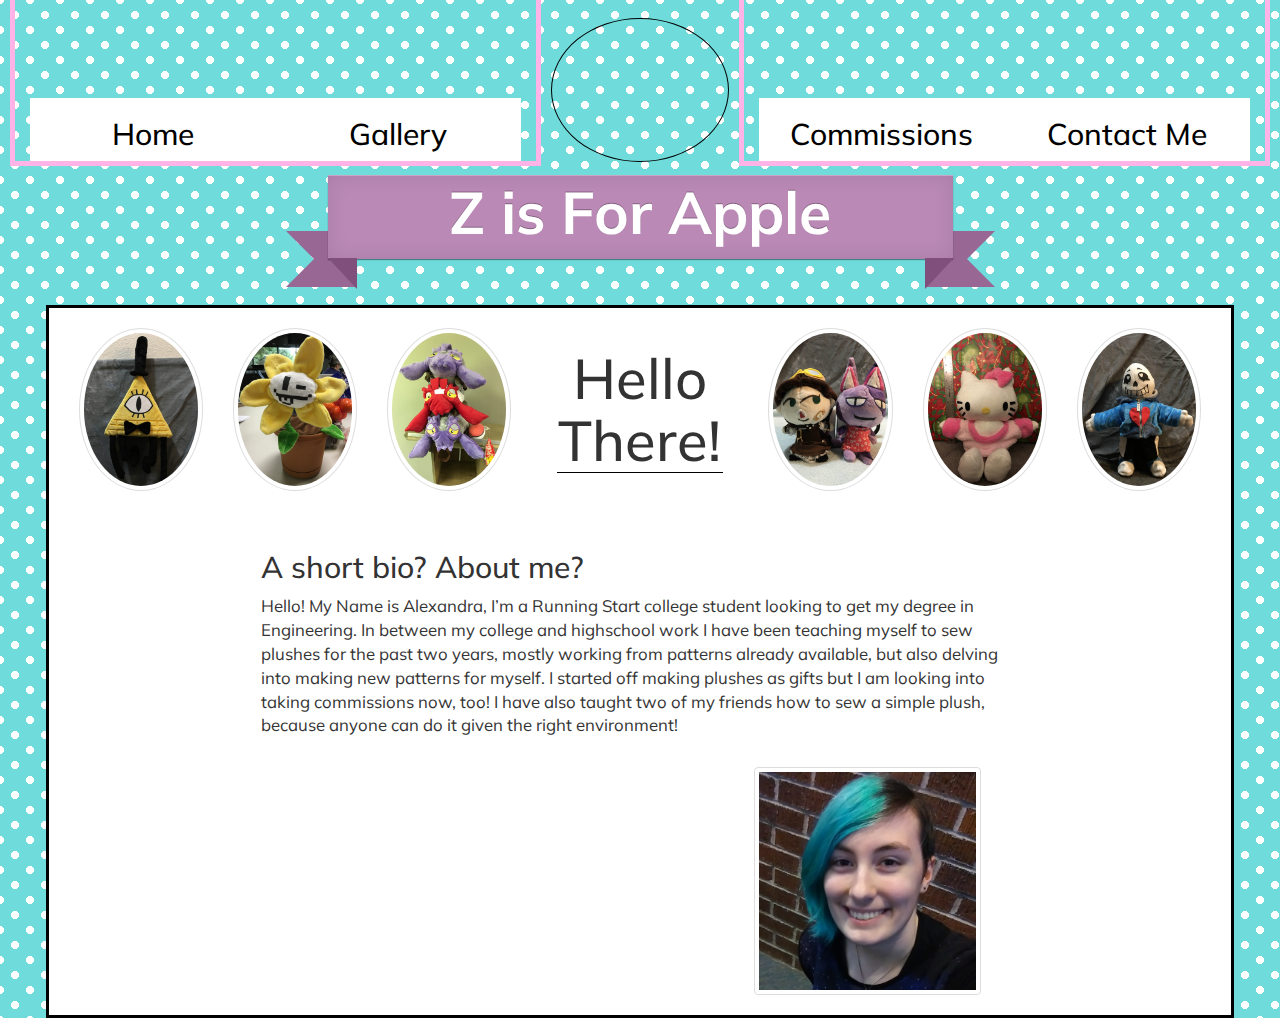
==== commit c81b8fd0: "Changing the layout for the nav" ====
--- a/index.html
+++ b/index.html
@@ -58,36 +58,31 @@
     </header>
     <div class="container-fluid">
       <div class ="back">
+        <br>
         <div class="row">
           <div class="col-sm-5">
-            <div class="col-sm-3">
-              <img class ="img-responsive img-thumbnail"src ="images/bill/bill1.JPG" alt="Bill Cipher" title="Bill Cipher">
+            <div class="col-sm-4">
+              <img class ="img-responsive img-thumbnail img-circle"src ="images/bill/bill1.JPG" alt="Bill Cipher" title="Bill Cipher">
             </div>
-            <div class="col-sm-3">
-              <img class ="img-responsive img-thumbnail"src ="images/sushies/su3.JPG" alt="Wasabi and Onigiri" title="Wasabi and Onigiri">
+            <div class="col-sm-4">
+              <img class ="img-responsive img-thumbnail img-circle"src ="images/flowey/flowey.JPG" alt="Flowey" title="Flowey">
             </div>
-            <div class="col-sm-3">
-              <img class ="img-responsive img-thumbnail"src ="images/flowey/flowey.JPG" alt="Flowey" title="Flowey">
-            </div>
-            <div class="col-sm-3">
-              <img class ="img-responsive img-thumbnail"src ="images/wimpods/wim1.JPG" alt="Wimpods" title="Wimpods">
+            <div class="col-sm-4">
+              <img class ="img-responsive img-thumbnail img-circle"src ="images/wimpods/wim1.JPG" alt="Wimpods" title="Wimpods">
             </div>
           </div>
           <div class="col-sm-2">
             <h1 class="centered">Hello There!</h1>
           </div>
           <div class="col-sm-5">
-            <div class="col-sm-3">
-              <img class ="img-responsive img-thumbnail"src ="images/bill/bill1.JPG" alt="Bill Cipher" title="Bill Cipher">
+            <div class="col-sm-4">
+              <img class ="img-responsive img-thumbnail img-circle"src ="images/animal/an1.JPG" alt="Bob and Claire" title="Bob and Claire">
             </div>
-            <div class="col-sm-3">
-              <img class ="img-responsive img-thumbnail"src ="images/sushies/su3.JPG" alt="Wasabi and Onigiri" title="Wasabi and Onigiri">
+            <div class="col-sm-4">
+              <img class ="img-responsive img-thumbnail img-circle"src ="images/hellokitty/hk1.JPG" alt="Hello Kitty" title="Hello Kitty">
             </div>
-            <div class="col-sm-3">
-              <img class ="img-responsive img-thumbnail"src ="images/flowey/flowey.JPG" alt="Flowey" title="Flowey">
-            </div>
-            <div class="col-sm-3">
-              <img class ="img-responsive img-thumbnail"src ="images/wimpods/wim1.JPG" alt="Wimpods" title="Wimpods">
+            <div class="col-sm-4">
+              <img class ="img-responsive img-thumbnail img-circle"src ="images/ibsans/sans1.JPG" alt="Sans" title="Sans">
             </div>
           </div>
         </div>
@@ -95,6 +90,7 @@
           <div class="col-sm-2">
           </div>
           <div class="col-sm-8">
+            <br><br>
             <h2>A short bio? About me?</h2>
             <p>
             Hello! My Name is Alexandra, I’m a Running Start college student looking to get my degree in Engineering. In between my
@@ -103,6 +99,8 @@
              looking into taking commissions now, too! I have also taught two of my friends how to sew a simple plush, because anyone
               can do it given the right environment!
             </p>
+            <br>
+            <img class="img-responsive img-thumbnail img" src="images/zan.jpg" alt="Alexandra" title="Alexandra">
             <br><br>
           </div>
           <div class="col-sm-2"></div>
--- a/css/main.css
+++ b/css/main.css
@@ -1,7 +1,8 @@
 /*Elements*/
 body{
   /* Polkadots adapted from https://codepen.io/danichk/pen/YyVeXa*/
-  background: #77BDB5;
+  /*background: #77BDB5;*/
+  background-color: #70dbdb;
   background-image:
     radial-gradient(white 20%, transparent 0),
     radial-gradient(white 20%, transparent 0);
@@ -18,15 +19,11 @@
 p{
   font-size: 1.2em;
 }
-a:active{
-  color: black;
-}
+
 a:link{
   color: black;
 }
-a:visited{
-  color: black;
-}
+
 a:hover{
   text-decoration: none;
 }
@@ -35,8 +32,16 @@
   font-size: 1.5em;
   border: thin black solid;
   text-align: center;
+  border-bottom: none;
+}
+label{
+  font-weight: normal;
 }
 /*Classes*/
+
+.blueLink{
+  color: #4286f4;
+}
 
 .back{
   background-color: white;
@@ -44,16 +49,13 @@
   margin: 0 auto;
   border: solid black medium;
 }
-.borders div{
+.borders{
   text-align: center;
-  text-shadow: 0px -1px 0px rgba(0,0,0,0.3);
-  box-shadow: inset 0px 1px 0px rgba(255,255,255,.3),
- 					inset 0px 0px 20px rgba(0,0,0,0.1),
- 					0px 1px 1px rgba(0,0,0,0.4);
-}
-.borders > .col-sm-3{
-  background-color: #77BDB5;
-  color: black;
+  border-color: #ffb3e6;
+  border-width: thick;
+  outline-color:  #ffb3e6;
+  outline-width: thick;
+  outline-style: solid;
 }
 
 .images{
@@ -79,3 +81,21 @@
   background-color: #FFF;
   opacity: 2;
 }
+
+/*Heading sizes*/
+
+/* For accessiblity*/
+.headingSize1{
+  font-size: 2em;
+}
+.headingSize3{
+  font-size: 1.5em;
+}
+.headingSize4{
+  font-size: 1.15em;
+}
+
+/*nav heading*/
+.navHeading2{
+  font-size: 1.75em;
+}
--- a/css/layout.css
+++ b/css/layout.css
@@ -6,9 +6,7 @@
 }
 
 /*Classes*/
-.col-sm-6 h2{
-  font-weight: 500;
-}
+
 .stack{
   height: 100%;
 }
@@ -77,17 +75,19 @@
 }
 .push-down{
   margin-top: 20%;
-  background-color: #ffb3e6;
+  background-color: #FFFFFF;
+  /*
   text-shadow: 0px -1px 0px rgba(0,0,0,0.3);
   box-shadow: inset 0px 1px 0px rgba(255,255,255,.3),
  					inset 0px 0px 20px rgba(0,0,0,0.1),
- 					0px 1px 1px rgba(0,0,0,0.4);
+ 					0px 1px 1px rgba(0,0,0,0.4); */
 }
 .shape-up{
   border-radius: 100%;
   border: solid thin black;
   padding: 40%;
   height: 100%;
+  margin-top: 10%;
 }
 
 .carousel{
@@ -124,3 +124,7 @@
 .container-fluid{
   position: relative;
 }
+.img{
+  width: 30%;
+  margin-left: 65%;
+}
